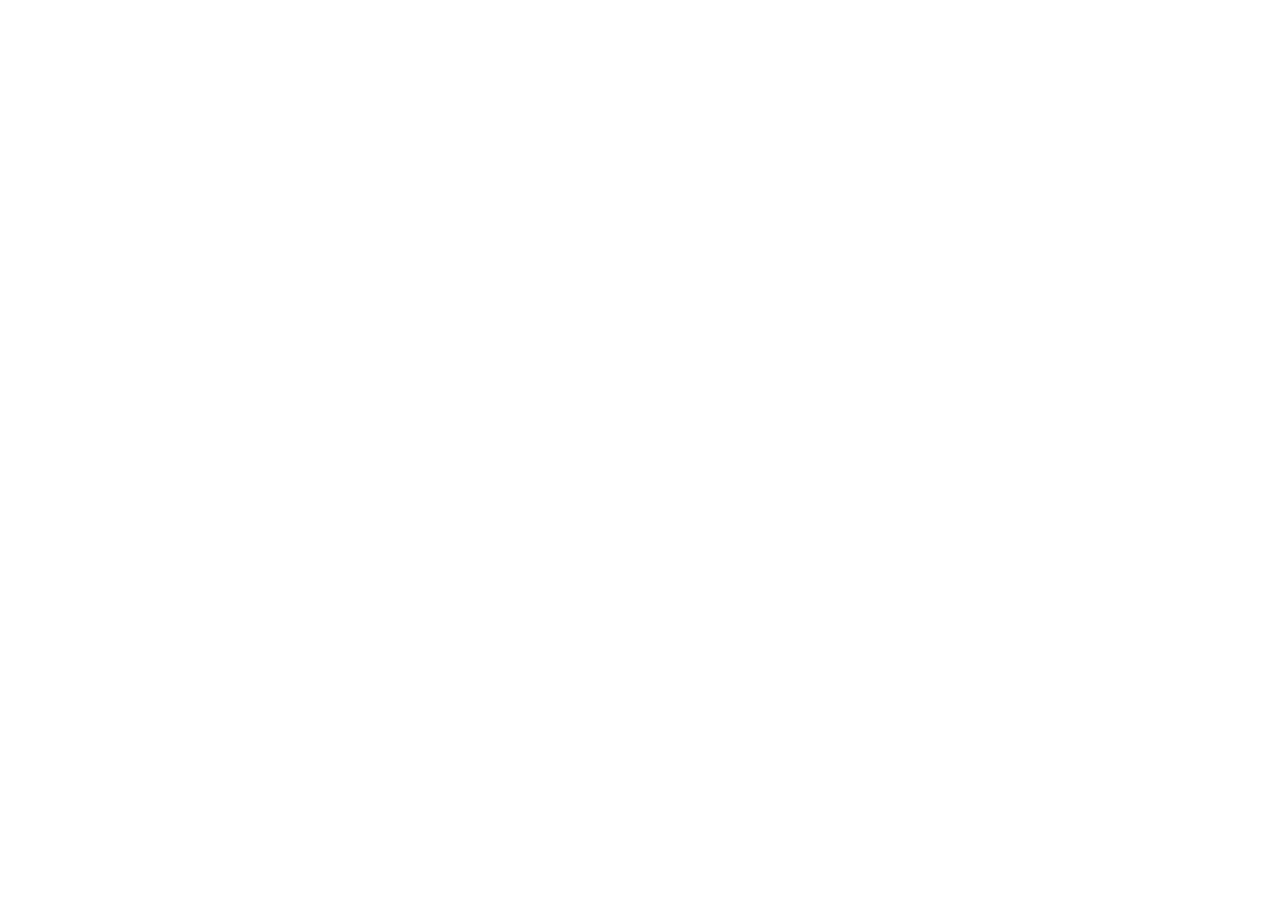
==== products.html @ 175f701d "ErstelleAddCardFun" ====
<!DOCTYPE html>
<html lang="en">
<head>
    <meta charset="UTF-8">
    <meta http-equiv="X-UA-Compatible" content="IE=edge">
    <meta name="viewport" content="width=device-width, initial-scale=1.0">
    <title>Document</title>
</head>
<body>
    <ul id="products">

    </ul>

    <ul id="cart">

    </ul>

    <script type="module" src="./scripts/index.js"></script>
</body>
</html>
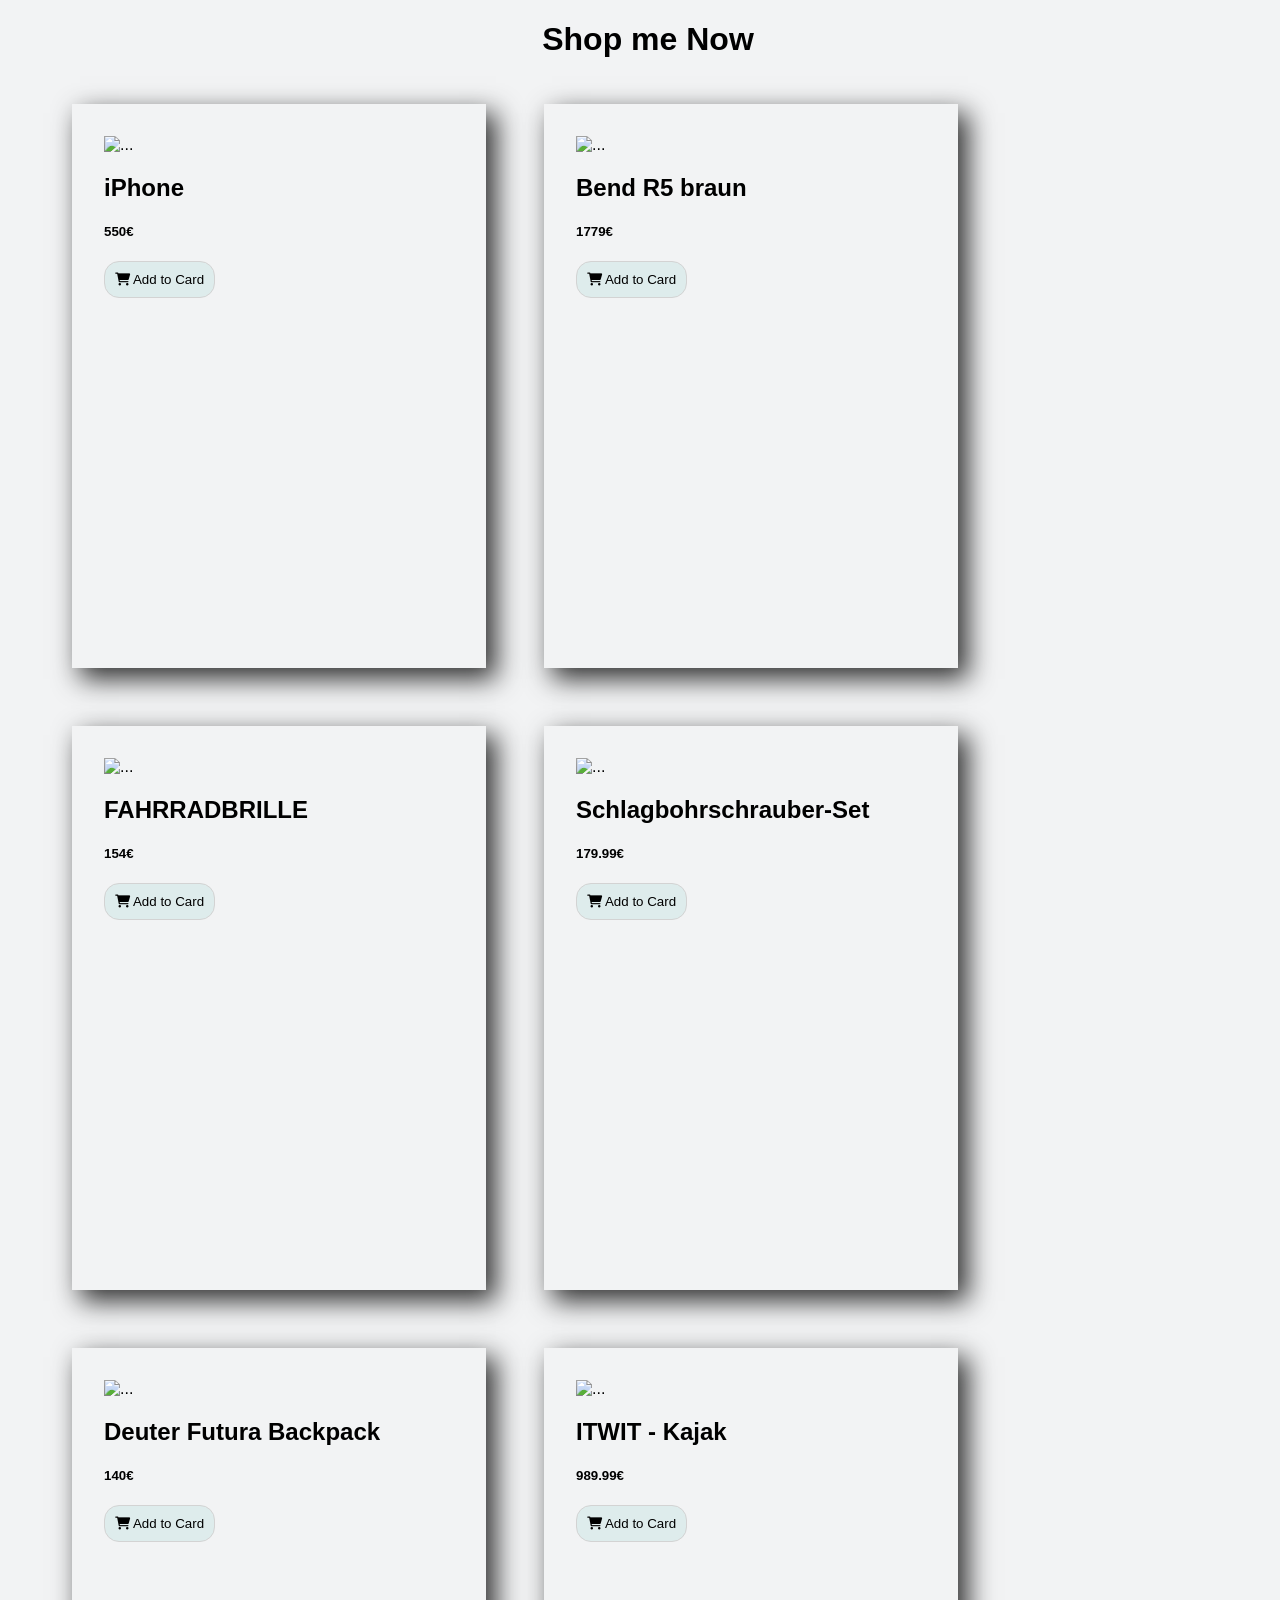
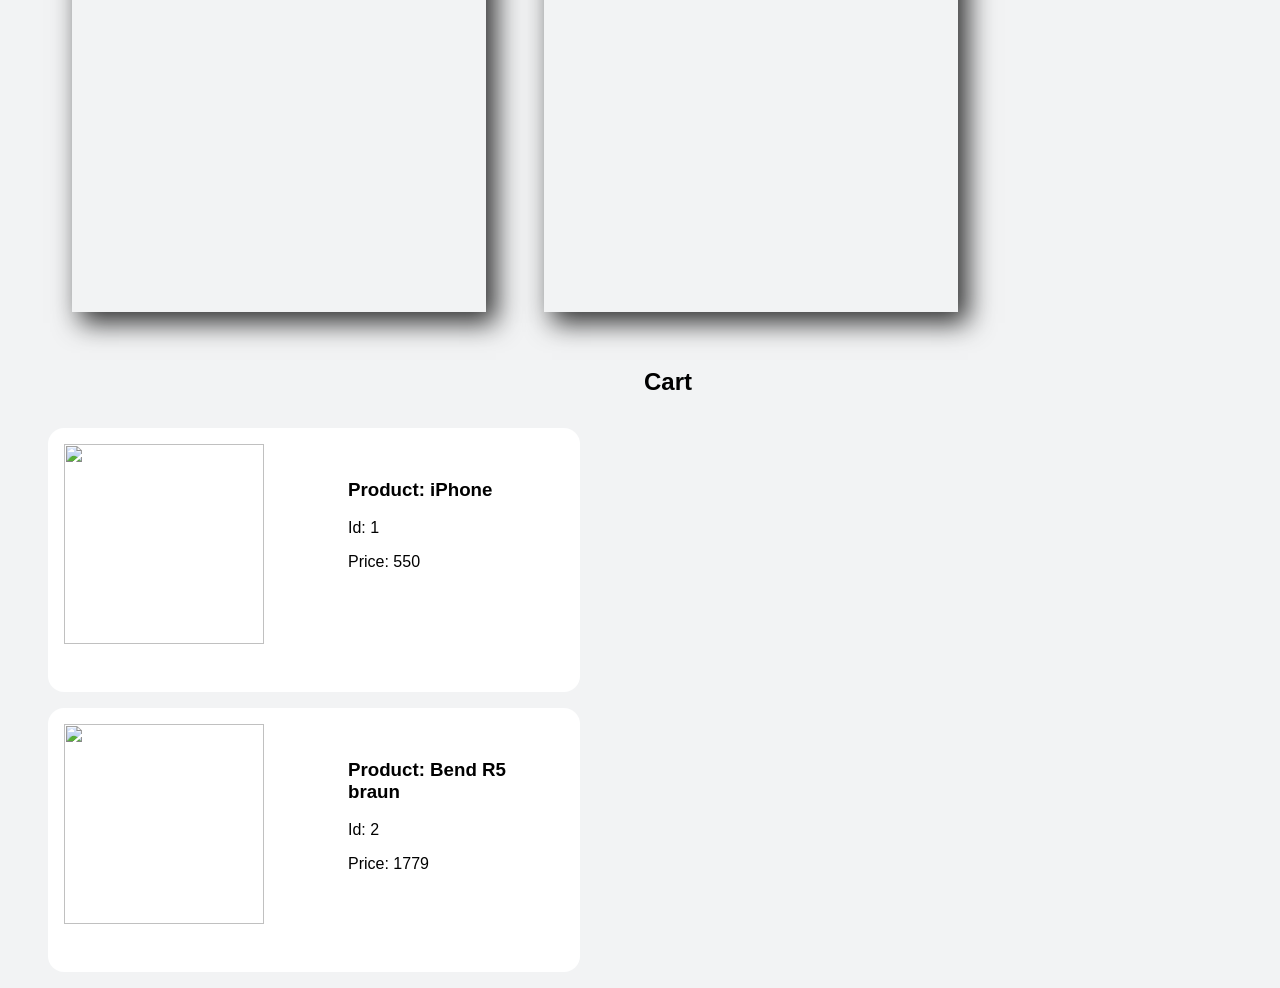
==== commit 226c5a7d: "style product card, add- productdata, delete 'product:' from products.js, add icon to button" ====
--- a/products.html
+++ b/products.html
@@ -1,20 +1,26 @@
 <!DOCTYPE html>
 <html lang="en">
-<head>
-    <meta charset="UTF-8">
-    <meta http-equiv="X-UA-Compatible" content="IE=edge">
-    <meta name="viewport" content="width=device-width, initial-scale=1.0">
-    <title>Document</title>
-</head>
-<body>
-    <ul id="products">
+  <head>
+    <meta charset="UTF-8" />
+    <meta http-equiv="X-UA-Compatible" content="IE=edge" />
+    <meta name="viewport" content="width=device-width, initial-scale=1.0" />
+    <link
+      rel="stylesheet"
+      href="https://cdnjs.cloudflare.com/ajax/libs/font-awesome/6.0.0/css/all.min.css"
+      integrity="sha512-9usAa10IRO0HhonpyAIVpjrylPvoDwiPUiKdWk5t3PyolY1cOd4DSE0Ga+ri4AuTroPR5aQvXU9xC6qOPnzFeg=="
+      crossorigin="anonymous"
+      referrerpolicy="no-referrer"
+    />
 
-    </ul>
+    <link rel="stylesheet" href="style.css" />
+    <title>Shop like Shoppify</title>
+  </head>
+  <body>
+    <h1>Shop me Now</h1>
+    <ul id="products"></ul>
 
-    <ul id="cart">
-
-    </ul>
+    <ul id="cart"></ul>
 
     <script type="module" src="./scripts/index.js"></script>
-</body>
-</html>+  </body>
+</html>
--- a/style.css
+++ b/style.css
@@ -0,0 +1,42 @@
+@import url("https://fonts.googleapis.com/css2?family=Lato&display=swap");
+body {
+  font-family: "Lato", sans-serif;
+  width: 100vw;
+  background-color: #f2f3f4;
+}
+
+h1 {
+  text-align: center;
+}
+
+#products {
+  display: flex;
+  gap: 10px;
+  flex-wrap: wrap;
+  align-items: flex-start;
+}
+
+.productCard {
+  width: 350px;
+  height: 500px;
+  padding: 2em;
+  margin: 1.5em;
+  box-shadow: 9px 10px 25px 1px rgba(0, 0, 0, 0.8);
+}
+
+.productCard img {
+  height: 350px;
+  width: 350px;
+  margin-left: auto;
+  margin-right: auto;
+}
+button {
+  background-color: rgb(222, 236, 236);
+  border-radius: 15px;
+  border: 1px solid lightgray;
+  padding: 10px;
+}
+button:hover {
+  background-color: rgb(9, 187, 9);
+  box-shadow: 2px 1px 15px -3px #000000;
+}
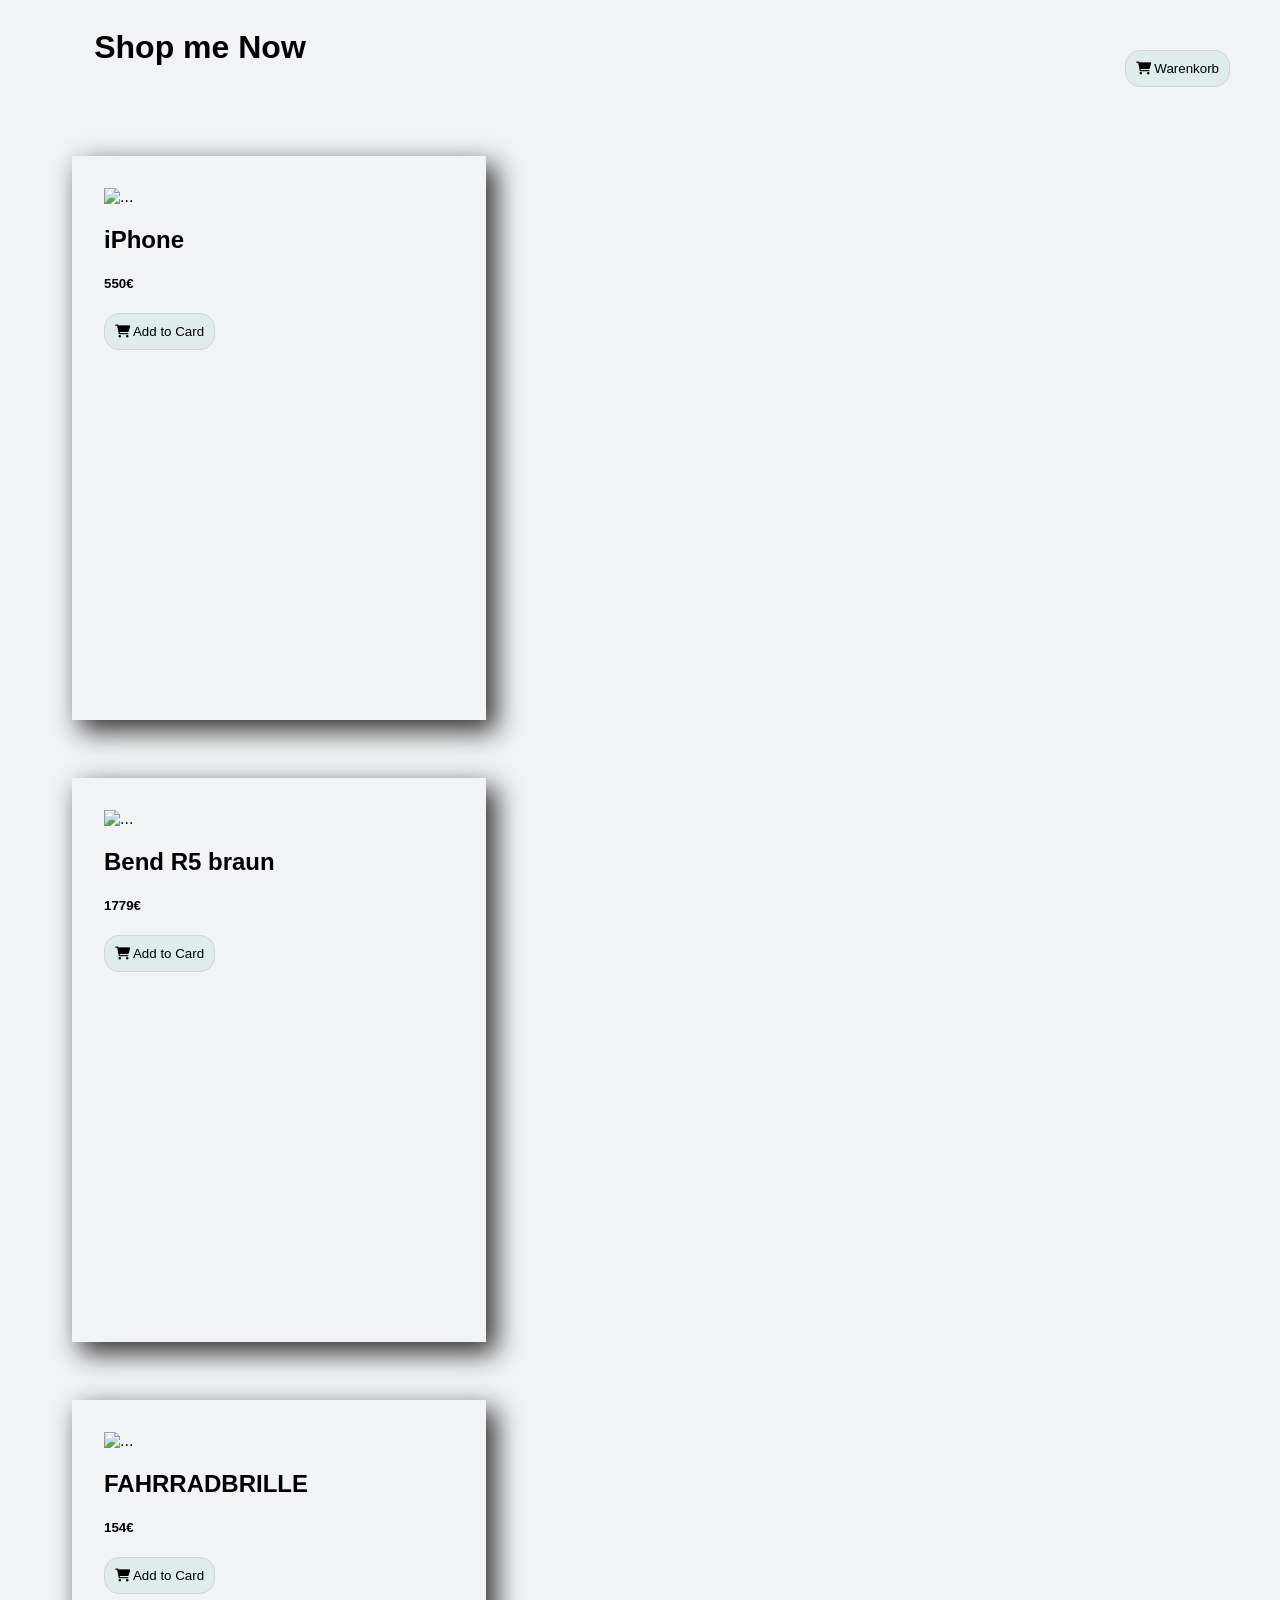
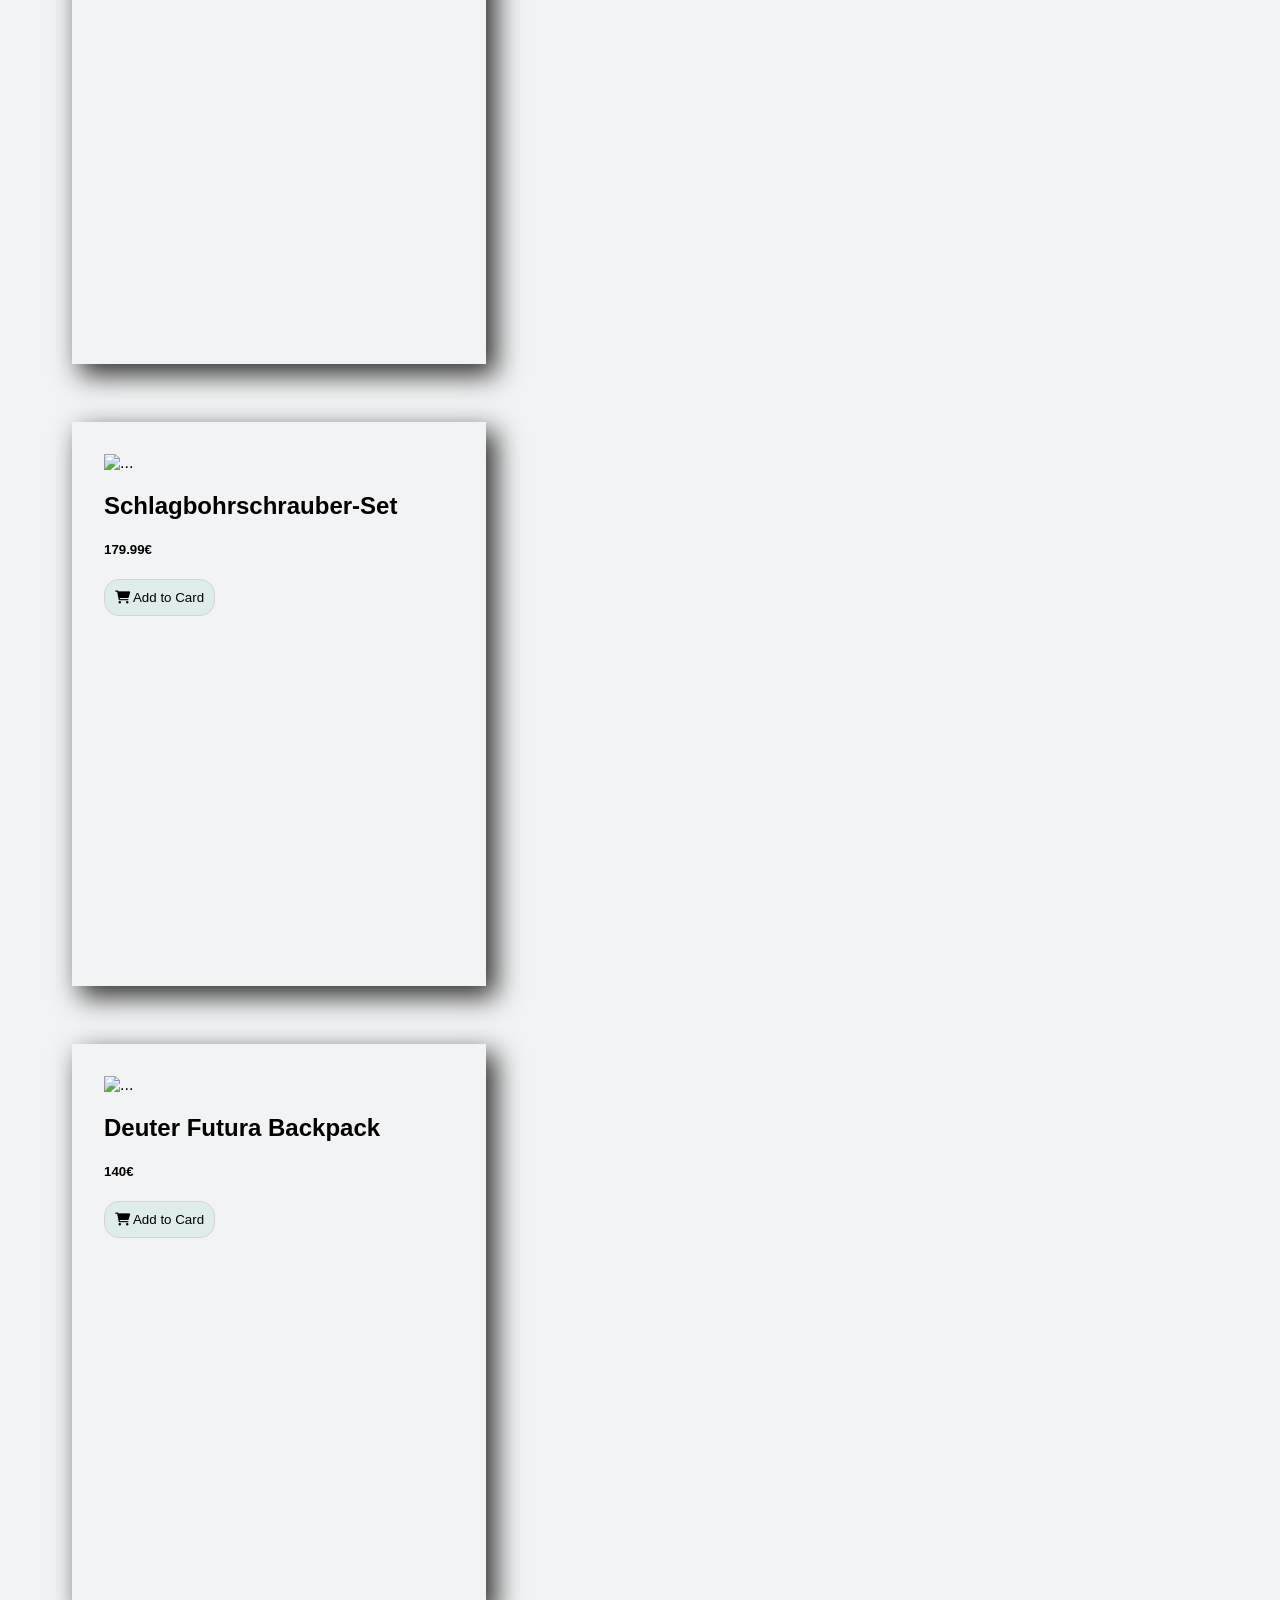
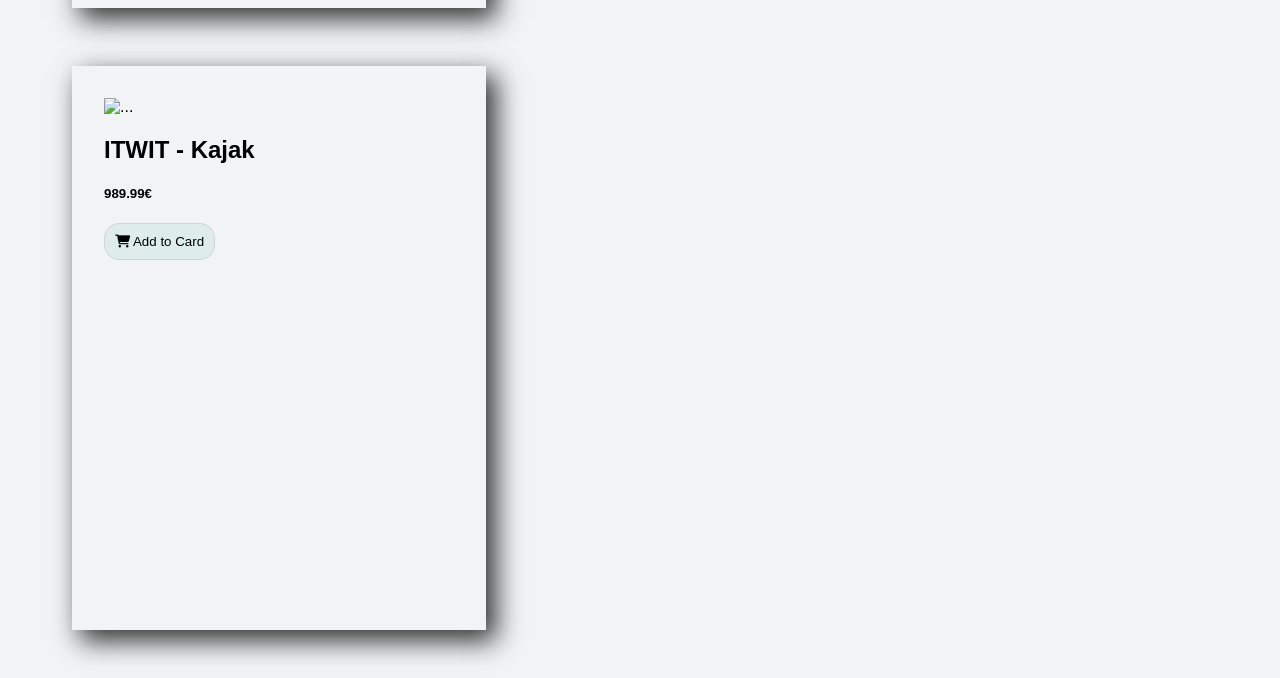
==== commit e2cf5adb: "styling mit grid, buttons zu card.html und zurück" ====
--- a/products.html
+++ b/products.html
@@ -16,10 +16,18 @@
     <title>Shop like Shoppify</title>
   </head>
   <body>
-    <h1>Shop me Now</h1>
-    <ul id="products"></ul>
+    <div>
+      <h1 id="head" class="head">Shop me Now</h1>
+      <a href="./cart.html"
+        ><button id="warenkorb" class="warenkorb">
+          <i class="fa-solid fa-cart-shopping"></i> Warenkorb
+        </button></a
+      >
+    </div>
 
-    <ul id="cart"></ul>
+    <ul id="products" class="products"></ul>
+
+    <ul id="cart" class="cart"></ul>
 
     <script type="module" src="./scripts/index.js"></script>
   </body>
--- a/style.css
+++ b/style.css
@@ -3,6 +3,26 @@
   font-family: "Lato", sans-serif;
   width: 100vw;
   background-color: #f2f3f4;
+  display: grid;
+  grid:
+    "head head head" 100px
+    "products products cart" 1fr
+    / 30% 30% 30%;
+  gap: 8px;
+}
+#warenkorb {
+  position: fixed;
+  top: 50px;
+  right: 50px;
+}
+.head {
+  grid-area: head;
+}
+.products {
+  grid-area: products;
+}
+.cart {
+  grid-area: cart;
 }
 
 h1 {
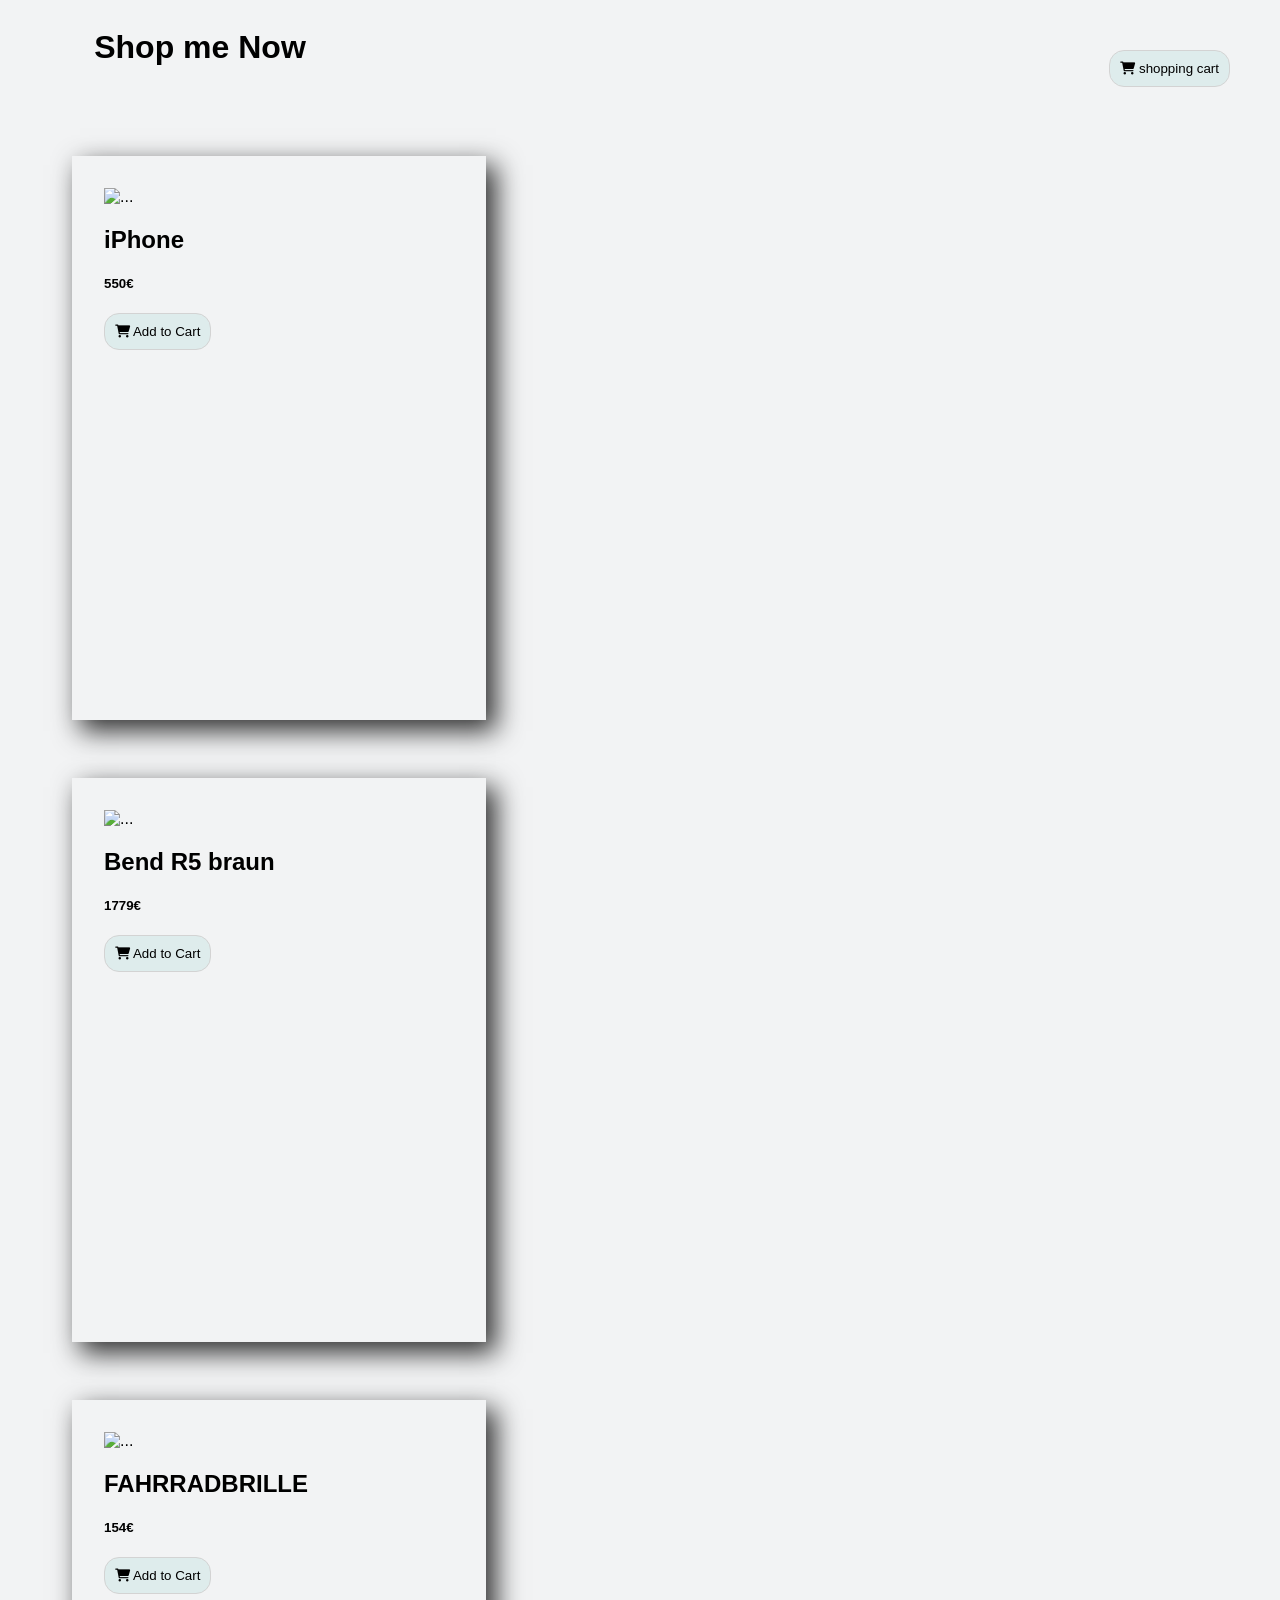
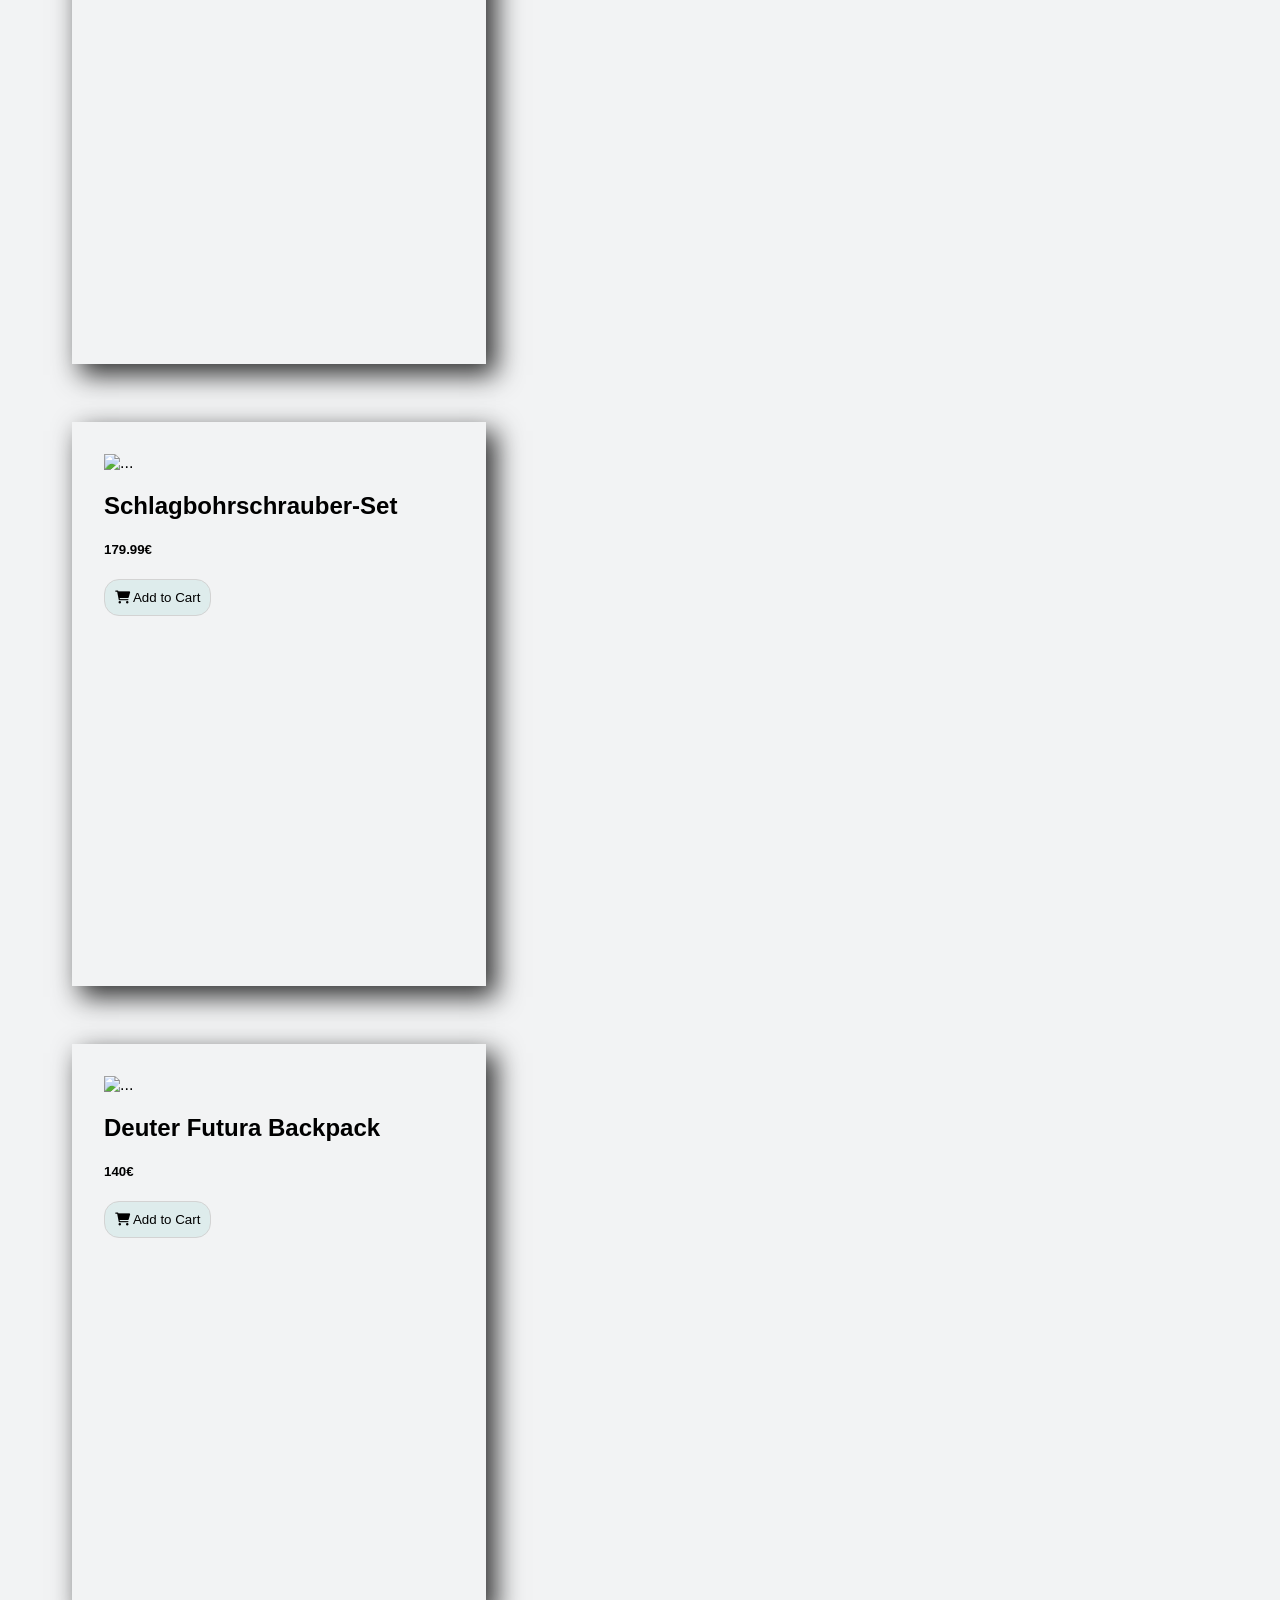
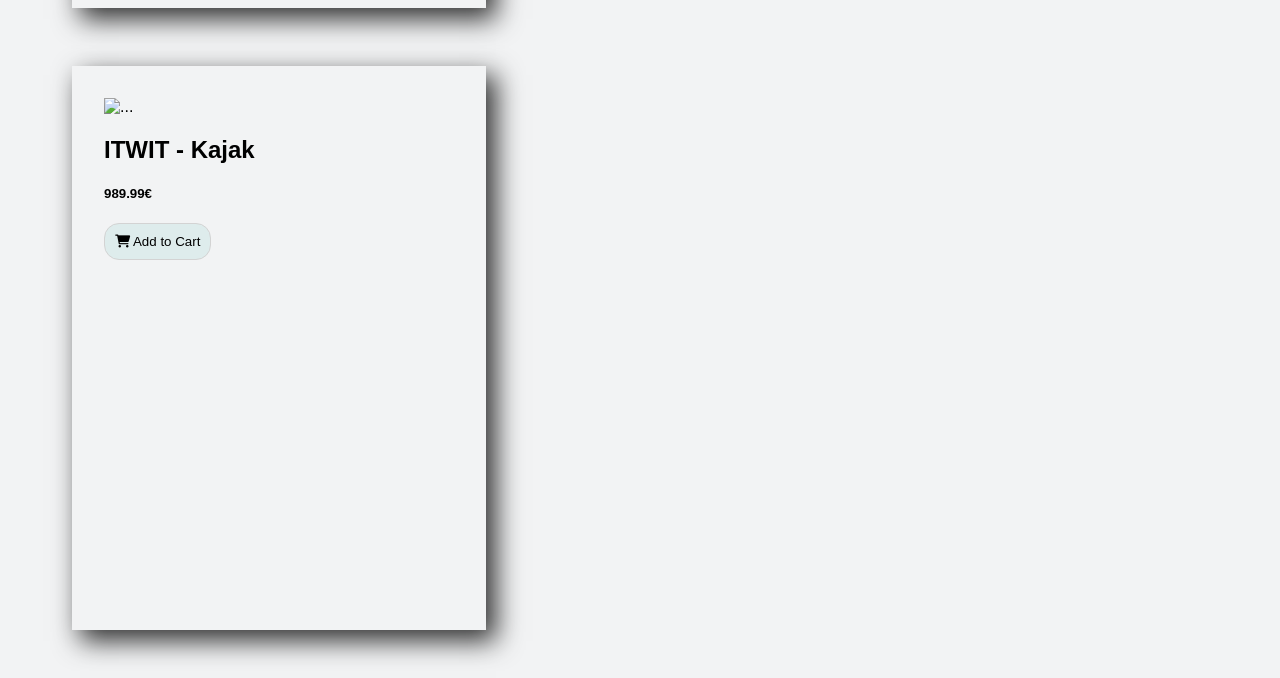
==== commit eea78444: "styling cart.html; final layout body for both pages; correct typos; add README" ====
--- a/products.html
+++ b/products.html
@@ -15,12 +15,12 @@
     <link rel="stylesheet" href="style.css" />
     <title>Shop like Shoppify</title>
   </head>
-  <body>
+  <body id="productCart">
     <div>
       <h1 id="head" class="head">Shop me Now</h1>
       <a href="./cart.html"
-        ><button id="warenkorb" class="warenkorb">
-          <i class="fa-solid fa-cart-shopping"></i> Warenkorb
+        ><button id="shoppingCart" class="warenkorb">
+          <i class="fa-solid fa-cart-shopping"></i> shopping cart
         </button></a
       >
     </div>
--- a/style.css
+++ b/style.css
@@ -3,6 +3,9 @@
   font-family: "Lato", sans-serif;
   width: 100vw;
   background-color: #f2f3f4;
+}
+/* body layout for products.html */
+#productCart {
   display: grid;
   grid:
     "head head head" 100px
@@ -10,11 +13,7 @@
     / 30% 30% 30%;
   gap: 8px;
 }
-#warenkorb {
-  position: fixed;
-  top: 50px;
-  right: 50px;
-}
+/* grid layout on product.html*/
 .head {
   grid-area: head;
 }
@@ -25,10 +24,20 @@
   grid-area: cart;
 }
 
+/* body layout for cart.html*/
+#cartBody {
+  display: block;
+}
+/* position layout for cart section on cart.html */
+#overview {
+  margin-left: auto;
+  margin-right: auto;
+}
+
 h1 {
   text-align: center;
 }
-
+/* layout for pruducts*/
 #products {
   display: flex;
   gap: 10px;
@@ -50,6 +59,14 @@
   margin-left: auto;
   margin-right: auto;
 }
+/* layout for cart */
+#cart {
+  display: flex;
+  flex-direction: column;
+  align-items: center;
+}
+
+/* layout for buttons*/
 button {
   background-color: rgb(222, 236, 236);
   border-radius: 15px;
@@ -60,3 +77,10 @@
   background-color: rgb(9, 187, 9);
   box-shadow: 2px 1px 15px -3px #000000;
 }
+/* layout for navigation button */
+#shoppingCart,
+#back {
+  position: fixed;
+  top: 50px;
+  right: 50px;
+}
